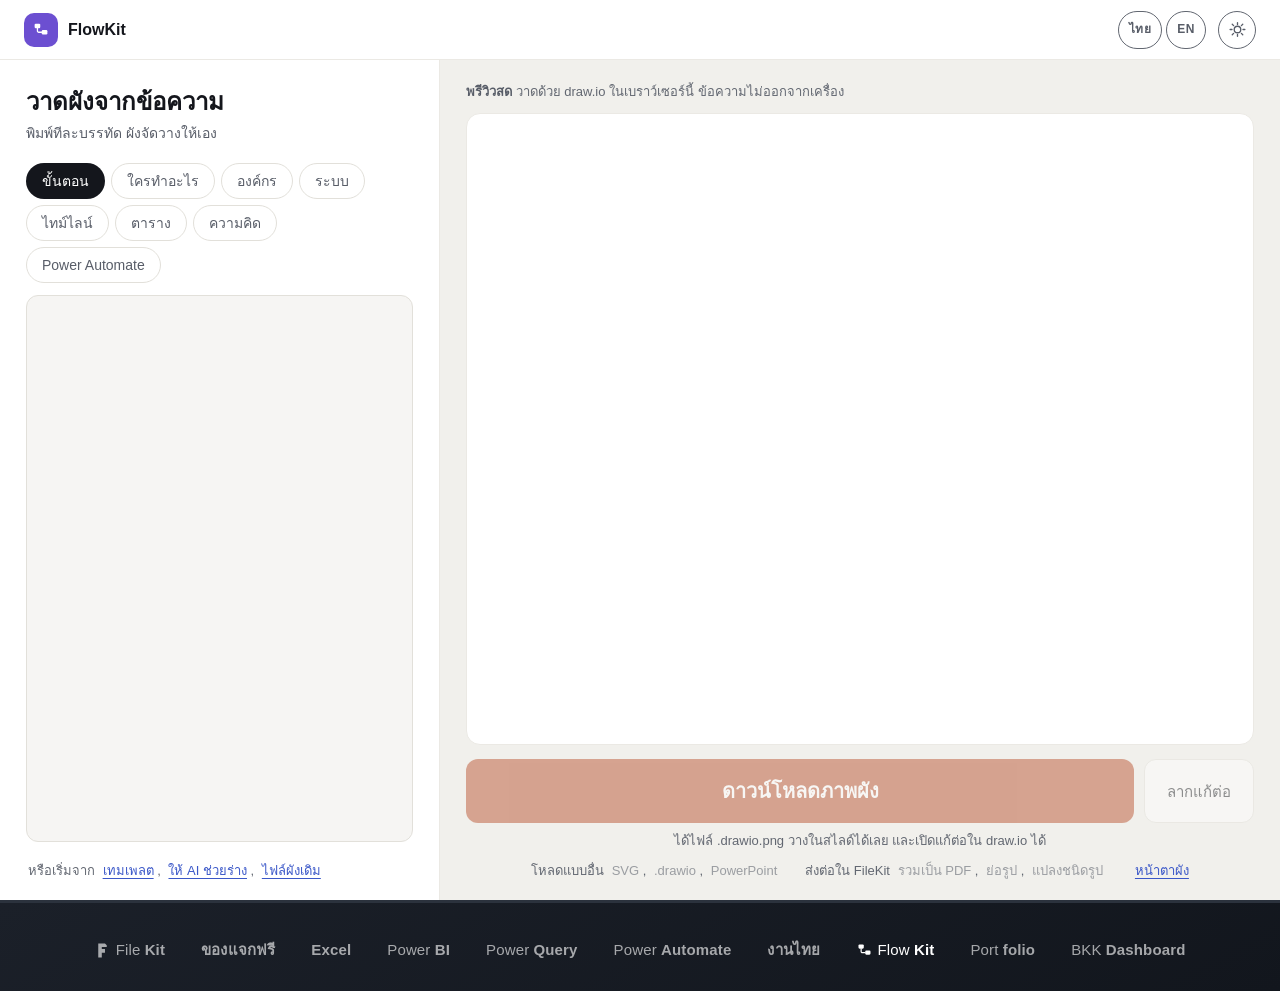
==== draw/index.html @ 88607b9d "FlowKit v3 เฟส 7: README ตัววาดสองตัว , ตัวรอผังรู้จักกล่องว่างของลู่และตาราง , ตัวเลขความจริงบนหน้า" ====
<!DOCTYPE html>
<html lang="th">
<head>
<meta charset="UTF-8">
<meta name="viewport" content="width=device-width,initial-scale=1,viewport-fit=cover">
<!-- หน้าวาดผังของ FlowKit /flowkit/draw/ (ย้ายจาก filekit/flow/ 22/09/2026 แผนเว็บ FlowKit แยก)
     ไฟล์กลางของ FileKit (ภาษา ส่งต่อ ฟอนต์) มาจาก /filekit/ โดเมนเดียวกัน จึงยังเป็น 'self' ใน CSP
     ‼️ CSP ของหน้านี้ต่างจากหน้าแรก FlowKit ข้อเดียวที่ตั้งใจ: frame-src ให้ฝัง draw.io ได้ (เฟส 0 ข้อ ง พิสูจน์แล้ว)
     ถ้าเปลี่ยนไปวาง draw.io เอง (W1) ให้แก้เป็น frame-src 'self' คู่กับค่า DRAWIO ใน src/engine.js
     ‼️ ไม่มี CDN ไม่มี unsafe-inline ทั้งสคริปต์และสไตล์ หน้านี้ไม่ต้องใช้ไลบรารีภายนอกเลย
     ‼️ connect-src ต้องมี blob: (เหมือนหน้าแรก) ไม่งั้นอ่านไฟล์ผังที่วาดเสร็จกลับมาไม่ได้ (เทสจับได้ตอนอ่าน PNG ของพรีวิว 22/09/2026)
     ‼️ sha256 สองตัวคือสคริปต์ตั้งธีมกับภาษาก่อนวาดจอ ตัวอักษรต้องตรงกับหน้าแรก FileKit ทุกตัว (tests/accepts.test.mjs คำนวณแล้วเทียบ) -->
<meta http-equiv="Content-Security-Policy" content="
  default-src 'self';
  script-src 'self' 'sha256-Cc0W0CwhZzN7hIDklSuJ+Qs16/OVIJT4eHeIM2+c1js=' 'sha256-+WV7M4JC5RBwOo7oWvLiLqllHEOz4BRSD1jtfIUdJHE=';
  style-src 'self';
  img-src 'self' data: blob:;
  font-src 'self';
  connect-src 'self' blob:;
  frame-src https://embed.diagrams.net;
  object-src 'none';
  base-uri 'self';
  form-action 'none'">
<title data-en="Draw a diagram from text - FlowKit">วาดผังจากข้อความ - FlowKit</title>
<meta name="description" content="พิมพ์ขั้นตอนทีละบรรทัด ได้ผังงาน ผังองค์กร ผังระบบ หรือไทม์ไลน์ จัดวางให้เอง ดาวน์โหลดเป็นภาพวางสไลด์ได้ทันที และเปิดแก้ต่อใน draw.io ได้">
<meta name="theme-color" content="#101216" media="(prefers-color-scheme: dark)">
<meta name="theme-color" content="#f6f5f3" media="(prefers-color-scheme: light)">
<link rel="canonical" href="https://patcharasitp.github.io/flowkit/draw/">
<meta name="flowkit-version" content="flowkit-v7">
<link rel="icon" href="../assets/icons/favicon.svg" type="image/svg+xml">
<link rel="apple-touch-icon" href="../assets/icons/apple-touch-icon.png">
<link rel="preload" as="font" type="font/woff2" crossorigin href="/filekit/vendor/fonts/Sarabun-Regular.woff2">
<link rel="preload" as="font" type="font/woff2" crossorigin href="/filekit/vendor/fonts/Sarabun-SemiBold.woff2">
<link rel="stylesheet" href="draw.css">
<script>try{var t=localStorage.getItem("fk-theme");if(t&&t!=="auto")document.documentElement.dataset.theme=t;
}catch(e){}</script>
</head>
<body>
<header class="top">
  <a class="brand" href="../" aria-label="FlowKit หน้าแรก" data-en-al="FlowKit home">
    <span class="mark"><svg class="mark-svg" viewBox="0 0 48 48" aria-hidden="true"><rect x="7" y="7" width="15" height="12" rx="3.2" fill="currentColor"/><path d="M14.5 19v7.5a3.5 3.5 0 0 0 3.5 3.5h7.5" fill="none" stroke="currentColor" stroke-width="3.4" stroke-linecap="round"/><rect x="26" y="24" width="15" height="12" rx="3.2" fill="currentColor"/></svg></span>
    <span>FlowKit</span>
  </a>
  <span class="spacer"></span>
  <div class="langsw" id="lang" role="group" aria-label="เลือกภาษา" data-en-al="Choose language">
    <button class="langopt" type="button" data-lang="th" lang="th">ไทย</button>
    <button class="langopt" type="button" data-lang="en" lang="en">EN</button>
  </div>
  <button class="iconbtn" id="theme" type="button" aria-label="สลับธีม" data-en-al="Switch theme"><svg class="btn-ico th-ic th-light" viewBox="0 0 24 24" aria-hidden="true"><circle cx="12" cy="12" r="4.6"/><path d="M12 2.4v2.6M12 19v2.6M4.2 12H1.6M22.4 12h-2.6M6.5 6.5L4.6 4.6M19.4 19.4l-1.9-1.9M17.5 6.5l1.9-1.9M4.6 19.4l1.9-1.9"/></svg><svg class="btn-ico th-ic th-dark" viewBox="0 0 24 24" aria-hidden="true"><path d="M20.2 14.2A8.6 8.6 0 0 1 9.8 3.8a8.6 8.6 0 1 0 10.4 10.4z"/></svg></button>
</header>

<!-- แบบ A ที่พี่ปอนด์เลือก 22/09/2026: ช่องพิมพ์ซ้าย พรีวิวขวา ปุ่มหลักใต้ผัง (ต้นแบบ .claude/evidence/flowkit-plan-2026-09-21/mockup/)
     ‼️ ปุ่มหลักอยู่นอกสองแผงใน DOM ตั้งใจ: จอใหญ่ CSS วางไว้ใต้ผัง จอมือถือเกาะขอบล่างตลอดโดยไม่ต้องมีปุ่มซ้ำสองชุด -->
<main class="flow" id="main" data-pane="write">
  <!-- จอมือถือ (แผนเฟส 6): สลับดูข้อความกับผังแทนการเลื่อนยาว จอใหญ่เห็นพร้อมกันอยู่แล้ว CSS ซ่อนแถบนี้ -->
  <div class="mtabs" id="mtabs" role="group" aria-label="สลับดูข้อความหรือผัง" data-en-al="Show the text or the diagram">
    <button class="mtab" type="button" data-pane="write" aria-pressed="true" data-en="Text">ข้อความ</button>
    <button class="mtab" type="button" data-pane="see" aria-pressed="false" data-en="Diagram">ผัง</button>
  </div>
  <!-- ข่าวสำคัญสำหรับโปรแกรมอ่านหน้าจอ (ต่อตัววาดผังไม่ได้ , วาดเสร็จหลังเลือกเทมเพลตหรือวาง flow) ไม่พูดทุกครั้งที่พิมพ์
       ‼️ อยู่นอกสองแผง: จอมือถือซ่อนแผงที่ไม่ได้ดู ของใน display:none ไม่ถูกอ่าน -->
  <p class="sr" id="srstat" role="status"></p>
  <section class="pane write" aria-labelledby="h1">
    <h1 id="h1" data-en="Draw a diagram from text">วาดผังจากข้อความ</h1>
    <p class="sub" data-en="Type one line at a time, the layout is done for you">พิมพ์ทีละบรรทัด ผังจัดวางให้เอง</p>
    <div class="types" id="types" role="group" aria-label="ชนิดผัง" data-en-al="Diagram type">
      <button class="type" type="button" data-kind="steps" aria-pressed="true" data-en="Steps">ขั้นตอน</button>
      <!-- ผังลู่ (แผน v3 เฟส 2) ข้อความแบบผังขั้นตอนทุกตัวอักษร แต่วาดเป็นลู่ตามฝ่าย src/grid.js -->
      <button class="type" type="button" data-kind="lane" aria-pressed="false" data-en="Who does what">ใครทำอะไร</button>
      <button class="type" type="button" data-kind="org" aria-pressed="false" data-en="Org chart">องค์กร</button>
      <button class="type" type="button" data-kind="system" aria-pressed="false" data-en="Systems">ระบบ</button>
      <button class="type" type="button" data-kind="timeline" aria-pressed="false" data-en="Timeline">ไทม์ไลน์</button>
      <!-- ผังตาราง 3 แบบ (แผน v3 เฟส 5) ปุ่มเดียว รู้แบบจากบรรทัดแรก src/parse-table.js -->
      <button class="type" type="button" data-kind="table" aria-pressed="false" data-en="Table">ตาราง</button>
      <!-- แผนผังความคิด (แผน v3 เฟส 6) ย่อหน้า = กิ่ง src/parse-mindmap.js -->
      <button class="type" type="button" data-kind="mindmap" aria-pressed="false" data-en="Mind map">ความคิด</button>
      <!-- ทางเข้า ② (แผนเฟส 4) ช่องพิมพ์รับ JSON ของ flow แทนข้อความ ที่เหลือใช้ท่อเดียวกันทั้งหมด -->
      <button class="type" type="button" data-kind="pa" aria-pressed="false">Power Automate</button>
    </div>
    <div class="ed" id="ed">
      <div class="ed-hl" id="hl" aria-hidden="true"></div>
      <textarea id="src" spellcheck="false" autocomplete="off" autocapitalize="off" aria-label="ข้อความของผัง"
        data-en-al="Diagram text" aria-describedby="hint keys msg"></textarea>
    </div>
    <!-- flow ที่มีกรอบ: ดูทั้ง flow , ย่อกรอบละกล่อง , หรือดูข้างในทีละกรอบเป็นผังแยก (แผน SPEC ข้อ 4) -->
    <p class="paview" id="paview" hidden><label for="pa-sel" data-en="Show">แสดง</label> <select id="pa-sel"></select></p>
    <p class="hint" id="hint"></p>
    <!-- ทางเข้าอื่นของต้นแบบ A (แผนเฟส 5) ตัวหนังสือเล็ก จาง ไม่แย่งช่องพิมพ์ -->
    <p class="alt"><span data-en="Or start from">หรือเริ่มจาก</span>
      <button class="linkbtn" id="opentpl" type="button" data-en="a template">เทมเพลต</button> ,
      <button class="linkbtn" id="openai" type="button" data-en="an AI draft">ให้ AI ช่วยร่าง</button> ,
      <button class="linkbtn" id="openfile" type="button" data-en="a diagram file">ไฟล์ผังเดิม</button>
      <input type="file" id="filein" accept=".png,.drawio,.xml,.svg,.json,image/png,image/svg+xml,application/json" hidden></p>
    <p class="sr" id="keys" data-en="Tab indents the line, Shift and Tab moves it back. Press Escape then Tab to leave the box.">กด Tab เพื่อย่อหน้า กด Shift กับ Tab เพื่อถอยออก กด Esc แล้วกด Tab เพื่อออกจากช่องพิมพ์</p>
    <div class="msg" id="msg" aria-live="polite"></div>
  </section>

  <section class="pane see" aria-labelledby="see-h">
    <h2 class="sr" id="see-h" data-en="The diagram">ผังที่ได้</h2>
    <p class="live" id="live"><b data-en="Live preview">พรีวิวสด</b> <span id="livemsg" data-en="drawn by draw.io inside this browser, your text never leaves your device">วาดด้วย draw.io ในเบราว์เซอร์นี้ ข้อความไม่ออกจากเครื่อง</span></p>
    <div class="canvas" id="canvas" data-state="booting">
      <img id="png" alt="" hidden>
      <div class="cv-msg" id="cvmsg"></div>
      <div class="cv-note" id="cvnote" hidden></div>
    </div>
  </section>

  <div class="act" id="act">
    <div class="act-row">
      <button class="cta" id="dl" type="button" disabled data-en="Download diagram image">ดาวน์โหลดภาพผัง</button>
      <button class="sec" id="edit" type="button" disabled data-en="Edit by hand">ลากแก้ต่อ</button>
    </div>
    <p class="note" data-en="You get a .drawio.png file that drops straight into slides and opens in draw.io for more editing">ได้ไฟล์ .drawio.png วางในสไลด์ได้เลย และเปิดแก้ต่อใน draw.io ได้</p>
    <!-- แผนเฟส 3 ข้อ 1 กับ 5: ส่งออกแบบอื่น และส่งต่อเข้าเครื่องมือของ FileKit โดยไม่ต้องดาวน์โหลดแล้วอัปโหลดซ้ำ (src/handoff.js) -->
    <p class="more" id="more">
      <span class="more-g"><span data-en="Also save as">โหลดแบบอื่น</span>
        <button class="linkbtn" id="dlsvg" type="button" disabled>SVG</button> ,
        <button class="linkbtn" id="dlxml" type="button" disabled>.drawio</button> ,
        <button class="linkbtn" id="dlppt" type="button" disabled data-en-al="PowerPoint: a 3x image with a clear background" aria-label="PowerPoint: ภาพ 3 เท่า พื้นใส">PowerPoint</button></span>
      <span class="more-g"><span data-en="Continue in FileKit">ส่งต่อใน FileKit</span>
        <button class="linkbtn" type="button" data-send="images-to-pdf" disabled data-en="Make a PDF">รวมเป็น PDF</button> ,
        <button class="linkbtn" type="button" data-send="image-resize" disabled data-en="Shrink it">ย่อรูป</button> ,
        <button class="linkbtn" type="button" data-send="image-convert" disabled data-en="Change image type">แปลงชนิดรูป</button></span>
      <span class="more-g"><button class="linkbtn" id="openlook" type="button" data-en="Diagram look">หน้าตาผัง</button></span>
    </p>
  </div>
</main>

<!-- แถบเดียวกับหน้าแรกของ FileKit แต่ FlowKit เป็นตัวที่หนาอยู่ ลิงก์หมวดฝากหมวดไว้แล้วพาไปหน้าแรก FileKit
     ‼️ รายการต้องตรงกับหน้าแรก FileKit และหน้าแรก FlowKit (tests/accepts.test.mjs เทียบ) -->
<nav class="network" aria-label="เว็บและหมวดในเครือ FileKit" data-en-al="FileKit family of sites and tool groups">
  <ul class="sites">
    <li><a href="/filekit/" data-gocat="" aria-label="FileKit" data-tip="เครื่องมือจัดการไฟล์ 64 ตัว" data-tip-en="64 file tools"><svg class="ico" viewBox="0 0 48 48" aria-hidden="true"><path fill="currentColor" d="M12,4 L31,4 L36,9 L36,14 L22,14 L22,20 L31,20 L31,30 L22,30 L22,44 L12,44 Z"/></svg><span>File</span><b>Kit</b></a></li>
    <li><a href="/filekit/#/freebies" data-tip="ไฟล์แจกฟรี ใช้ได้เลย" data-tip-en="Free files to use"><b data-en="Freebies">ของแจกฟรี</b></a></li>
    <li><a href="/filekit/#/" data-gocat="excel" data-tip="เครื่องมือสาย Excel" data-tip-en="Excel tools"><b data-en="Excel">Excel</b></a></li>
    <li><a href="/filekit/#/" data-gocat="powerbi" aria-label="Power BI" data-tip="เครื่องมือสาย Power BI" data-tip-en="Power BI tools"><span>Power</span><b>BI</b></a></li>
    <li><a href="/filekit/#/" data-gocat="powerquery" aria-label="Power Query" data-tip="เครื่องมือสาย Power Query" data-tip-en="Power Query tools"><span>Power</span><b>Query</b></a></li>
    <li><a href="/filekit/#/" data-gocat="powerautomate" aria-label="Power Automate" data-tip="เครื่องมือสาย Power Automate" data-tip-en="Power Automate tools"><span>Power</span><b>Automate</b></a></li>
    <li><a href="/filekit/#/" data-gocat="thai" data-tip="เครื่องมือเอกสารไทย" data-tip-en="Thai document tools"><b data-en="Thai docs">งานไทย</b></a></li>
    <li><a class="self" href="../" aria-label="FlowKit" data-tip="วาดผังจากข้อความ" data-tip-en="Diagrams from text"><svg class="ico" viewBox="0 0 48 48" aria-hidden="true"><rect x="7" y="7" width="15" height="12" rx="3.2" fill="currentColor"/><path d="M14.5 19v7.5a3.5 3.5 0 0 0 3.5 3.5h7.5" fill="none" stroke="currentColor" stroke-width="3.4" stroke-linecap="round"/><rect x="26" y="24" width="15" height="12" rx="3.2" fill="currentColor"/></svg><span>Flow</span><b>Kit</b></a></li>
    <li><a href="https://patcharasitp.github.io/portfolio/" target="_blank" rel="noopener" aria-label="Portfolio" data-tip="ผลงานและโปรเจกต์" data-tip-en="Work and projects"><span>Port</span><b>folio</b></a></li>
    <li><a href="https://patcharasitp.github.io/portfolio/dashboard/" target="_blank" rel="noopener" aria-label="BKK Dashboard" data-tip="แดชบอร์ดข้อมูลกรุงเทพ" data-tip-en="Bangkok data dashboard"><span>BKK</span><b>Dashboard</b></a></li>
  </ul>
</nav>

<!-- เทมเพลต 10 ใบ (แผนเฟส 5 + v3 ผังลู่ 2 ใบ) ‼️ ปุ่มปิดเป็นปุ่มธรรมดา ไม่ใช้ form method=dialog เพราะ CSP ตั้ง form-action 'none' -->
<dialog class="dlg" id="dlg-tpl" aria-labelledby="tpl-h">
  <button class="dlg-x" type="button" data-close aria-label="ปิด" data-en-al="Close">×</button>
  <h2 id="tpl-h" data-en="Start from a template">เริ่มจากเทมเพลต</h2>
  <div class="tpl-list" id="tpl-list"></div>
  <p class="dlg-note" id="tpl-note" data-en="The text in the box is replaced, press Ctrl+Z in the box to bring it back">ข้อความในช่องพิมพ์จะถูกแทนที่ กด Ctrl+Z ในช่องพิมพ์เพื่อย้อนกลับได้</p>
</dialog>

<!-- ให้ AI ช่วยร่าง (แผนเฟส 5) เว็บไม่เรียก AI เอง แค่สร้างคำสั่งให้ก๊อปไปวาง -->
<dialog class="dlg" id="dlg-ai" aria-labelledby="ai-h">
  <button class="dlg-x" type="button" data-close aria-label="ปิด" data-en-al="Close">×</button>
  <h2 id="ai-h" data-en="Let an AI draft it">ให้ AI ช่วยร่าง</h2>
  <label class="dlg-lbl" for="ai-desc" data-en="Describe the work you want as a diagram">เล่างานที่อยากได้เป็นผัง</label>
  <textarea class="dlg-ta" id="ai-desc" rows="3" data-en-ph="For example: petty cash claims go to the team lead, then accounting, anything over 5,000 needs the manager"
    placeholder="เช่น เบิกเงินสดย่อยต้องผ่านหัวหน้าแล้วบัญชี ถ้าเกิน 5,000 บาทต้องให้ผู้จัดการเซ็น"></textarea>
  <p class="dlg-kind" id="ai-kind"></p>
  <textarea class="dlg-pre" id="ai-prompt" rows="6" readonly aria-label="คำสั่งที่จะคัดลอก" data-en-al="Prompt to copy"></textarea>
  <button class="dlg-cta" id="ai-copy" type="button" data-en="Copy the prompt">คัดลอกคำสั่ง</button>
  <p class="dlg-note" id="ai-done" role="status"></p>
  <p class="dlg-note" data-en="Paste it into any AI chat you trust, then copy the answer back into the FlowKit box. FlowKit sends nothing to any AI itself. For confidential work, use made up names.">วางในแชท AI ตัวไหนก็ได้ที่ไว้ใจ แล้วคัดลอกคำตอบกลับมาวางในช่องพิมพ์ของ FlowKit ตัวเว็บไม่ได้ส่งอะไรให้ AI เอง ถ้าเป็นงานลับให้ใช้ชื่อสมมติ</p>
</dialog>

<!-- หน้าตาผัง (แผน v3 เฟส 1 , src/defaults.js) ทุกข้อเปิดอยู่ ปิดทีละข้อได้ จำค่าไว้ในเบราว์เซอร์นี้ -->
<dialog class="dlg" id="dlg-look" aria-labelledby="look-h">
  <button class="dlg-x" type="button" data-close aria-label="ปิด" data-en-al="Close">×</button>
  <h2 id="look-h" data-en="Diagram look">หน้าตาผัง</h2>
  <div class="look-list" id="look-list">
    <label class="look"><input type="checkbox" data-look="jumps"> <span data-en="Lines hop over where they cross">เส้นที่ตัดกันกระโดดข้าม</span></label>
    <label class="look"><input type="checkbox" data-look="floating"> <span data-en="Lines attach to the nearest side of a box">เส้นเกาะขอบกล่องด้านที่ใกล้สุด</span></label>
    <label class="look"><input type="checkbox" data-look="uniform"> <span data-en="Boxes lined up together share one width">กล่องที่เรียงแนวเดียวกันกว้างเท่ากัน</span></label>
    <label class="look"><input type="checkbox" data-look="semantic"> <span data-en="Start box green, end box red">กล่องเริ่มขอบเขียว กล่องจบขอบแดง</span></label>
    <label class="look"><input type="checkbox" data-look="loops"> <span data-en="Lines that go back are dashed">เส้นที่วนกลับเป็นเส้นประ</span></label>
  </div>
  <p class="dlg-note" data-en="Applies to diagrams drawn from text, a diagram you edited by hand stays as it is">ใช้กับผังที่วาดจากข้อความ ผังที่แก้ด้วยมือแล้วจะไม่เปลี่ยน</p>
  <h3 class="look-h" data-en="Image file">ไฟล์ภาพ</h3>
  <div class="look-list" role="radiogroup" aria-label="ความคมชัด" data-en-al="Sharpness">
    <label class="look"><input type="radio" name="scale" value="1"> <span data-en="1x, for the screen">1 เท่า สำหรับดูบนจอ</span></label>
    <label class="look"><input type="radio" name="scale" value="2"> <span data-en="2x, sharp on most screens">2 เท่า คมบนจอทั่วไป</span></label>
    <label class="look"><input type="radio" name="scale" value="3"> <span data-en="3x, for print or big slides">3 เท่า สำหรับพิมพ์หรือสไลด์ใหญ่</span></label>
    <label class="look"><input type="checkbox" id="look-clear"> <span data-en="Clear background">พื้นหลังโปร่งใส</span></label>
  </div>
  <p class="dlg-note" data-en="For PowerPoint use the PowerPoint button, a 3x image with a clear background. An SVG pasted into PowerPoint garbles Thai text.">วางใน PowerPoint ใช้ปุ่ม PowerPoint ได้ภาพ 3 เท่า พื้นใส ไฟล์ SVG วางใน PowerPoint แล้วตัวหนังสือไทยเพี้ยน</p>
</dialog>

<!-- ห้องแก้ไข (แผนเฟส 3) draw.io ตัวเต็มจอ ปุ่มบันทึกกับออกเป็นของ draw.io เอง src/editor.js สร้าง iframe ตอนเปิดครั้งแรก -->
<div class="editroom" id="room" role="dialog" aria-modal="true" aria-label="ห้องแก้ไขผัง" data-en-al="Diagram editor" hidden>
  <p class="editroom-msg" data-en="Opening the editor, the first time takes a moment">กำลังเปิดห้องแก้ไข ครั้งแรกใช้เวลาสักครู่</p>
  <!-- จอมือถือ (แผนเฟส 6): บอกครั้งเดียวตอนเปิด แล้วหายเอง ไม่บังปุ่มของ draw.io -->
  <button class="editroom-tip" id="roomtip" type="button" hidden data-en="The editor works best on a larger screen, tap to hide">ห้องแก้ไขใช้บนจอใหญ่สะดวกกว่า แตะเพื่อซ่อน</button>
  <div class="editroom-err"><b data-en="Could not open the editor">เปิดห้องแก้ไขไม่ได้</b><button type="button" data-en="Close">ปิด</button></div>
</div>

<script>try{if(localStorage.getItem("fk-lang")==="en"){var d=document,r=d.documentElement;r.lang="en";
d.querySelectorAll("[data-en]").forEach(function(n){n.textContent=n.dataset.en});
d.querySelectorAll("[data-en-html]").forEach(function(n){n.innerHTML=n.dataset.enHtml});
d.querySelectorAll("[data-en-ph]").forEach(function(n){n.setAttribute("placeholder",n.dataset.enPh)});
d.querySelectorAll("[data-en-al]").forEach(function(n){n.setAttribute("aria-label",n.dataset.enAl);
  if(n.hasAttribute("title"))n.setAttribute("title",n.dataset.enAl)});}}catch(e){}</script>
<script type="module" src="../src/draw.js"></script>
</body>
</html>
---- draw/draw.css ----
/* ─────────────────────────────────────────────────────────────────────────────
   FlowKit หน้าวาดผัง (แบบ A ที่พี่ปอนด์เลือก 22/09/2026)
   ‼️ ตัวแปรสีกับฟอนต์ลอกจากหน้าแรกของ FileKit ทุกตัว ห้ามตั้งค่าใหม่เอง
      tests/accepts.test.mjs เทียบค่าทุกตัวที่ชื่อซ้ำกับ index.html ถ้าหน้าแรกเปลี่ยนสี หน้านี้ต้องเปลี่ยนตาม
   ───────────────────────────────────────────────────────────────────────────── */
@font-face{font-family:"FK Fallback";src:local("Leelawadee UI"),local("Tahoma"),local("Arial");
  font-weight:400;size-adjust:97%;ascent-override:92%;descent-override:26%;line-gap-override:0%}
@font-face{font-family:"FK Fallback";src:local("Leelawadee UI Bold"),local("LeelawadeeUI-Bold"),local("Tahoma Bold"),local("Arial Bold");
  font-weight:600 700;size-adjust:97%;ascent-override:92%;descent-override:26%;line-gap-override:0%}
@font-face{font-family:"FK Sarabun";src:url("/filekit/vendor/fonts/Sarabun-Regular.woff2") format("woff2");
  font-weight:400;font-style:normal;font-display:fallback}
@font-face{font-family:"FK Sarabun";src:url("/filekit/vendor/fonts/Sarabun-SemiBold.woff2") format("woff2");
  font-weight:600;font-style:normal;font-display:fallback}
@font-face{font-family:"FK Sarabun";src:url("/filekit/vendor/fonts/Sarabun-Bold.woff2") format("woff2");
  font-weight:700;font-style:normal;font-display:fallback}

:root{
  --bg:#101216; --bg-soft:#171a20; --card:#1c2027; --card-hi:#232830;
  --line:#39404e; --line-soft:#2b313d;
  --text:#f0f1f3; --text-dim:#a8adb8; --text-mute:#949ba7;
  --stage:#1b2029; --stage-2:#12161d; --stage-line:#2b323d;
  --brand-text:#8aa3ff; --focus:#8aa3ff;
  --btn-bg:#f0f1f3; --btn-fg:#101216;
  --ok:#3ddc97; --warn:#ffbe4d; --err:#ff6b81;
  --ring-top:inset 0 1px 0 0 rgba(255,255,255,.06);
  --t-micro:100ms; --ease:cubic-bezier(.4,0,.2,1);
  --font:"FK Sarabun","FK Fallback","Sarabun","IBM Plex Sans Thai","Noto Sans Thai",-apple-system,BlinkMacSystemFont,"Segoe UI",Roboto,"Helvetica Neue",sans-serif;
  /* ของหน้านี้เอง */
  --paper-wrap:#15181d;          /* พื้นรอบกระดาษผัง (แผงขวา) */
  --cta:#B4451F; --cta-fg:#fff;  /* ปุ่มหลักสีเดียวกับปุ่มลงมือทำของหน้าเครื่องมือ v2 */
  --hl:rgba(255,107,129,.22);    /* แถบบรรทัดที่ผิด */
  --top-h:60px;
}
@media (prefers-color-scheme: light){ :root:not([data-theme="dark"]){
  --btn-bg:#14161c; --btn-fg:#ffffff;
  --ring-top:inset 0 1px 0 0 rgba(255,255,255,.7);
  --bg:#f6f5f3; --bg-soft:#efeeea; --card:#fff; --card-hi:#faf9f7;
  --line:#e2e0da; --line-soft:#ebe9e4;
  --text:#14161c; --text-dim:#585d68; --text-mute:#626771;
  --ok:#0b6b42; --warn:#8f5200; --err:#ad2740;
  --brand-text:#3a57c8; --focus:#2f50b5;
  --paper-wrap:#f1f0ec; --hl:rgba(173,39,64,.14);
}}
:root[data-theme="light"]{
  --btn-bg:#14161c; --btn-fg:#ffffff;
  --ring-top:inset 0 1px 0 0 rgba(255,255,255,.7);
  --bg:#f6f5f3; --bg-soft:#efeeea; --card:#fff; --card-hi:#faf9f7;
  --line:#e2e0da; --line-soft:#ebe9e4;
  --text:#14161c; --text-dim:#585d68; --text-mute:#626771;
  --ok:#0b6b42; --warn:#8f5200; --err:#ad2740;
  --brand-text:#3a57c8; --focus:#2f50b5;
  --paper-wrap:#f1f0ec; --hl:rgba(173,39,64,.14);
}
@media (prefers-reduced-motion: reduce){ :root{ --t-micro:0ms } }

*,*::before,*::after{box-sizing:border-box}
html{-webkit-text-size-adjust:100%}
body{margin:0; background:var(--bg); color:var(--text); font-family:var(--font); font-size:15px; line-height:1.75;
  -webkit-font-smoothing:antialiased; min-height:100dvh}
button{font-family:inherit}
a{color:var(--brand-text)}
:focus-visible{outline:2.5px solid var(--focus); outline-offset:2px; border-radius:6px}
[hidden]{display:none !important}
.sr{position:absolute; width:1px; height:1px; overflow:hidden; clip:rect(0 0 0 0); white-space:nowrap}

/* ── แถบบน (หน้าตาเดียวกับหน้าแรก) ── */
.top{height:var(--top-h); display:flex; align-items:center; gap:12px; padding:0 clamp(14px,3vw,24px);
  background:var(--card); border-bottom:1px solid var(--line-soft); position:relative; z-index:2}
.brand{display:flex; align-items:center; gap:10px; color:inherit; text-decoration:none; padding:2px 4px; margin-inline-start:-4px;
  min-height:40px; font-size:16px; font-weight:700; line-height:1.25; border-radius:10px}
/* ‼️ ม่วงของ FlowKit ให้ตรงกับไอคอนแท็บและหน้าแรก (พี่ปอนด์ 23/09/2026 โลโก้สองเว็บเป็นสี่เหลี่ยมสีเดียวกัน แยกไม่ออก) */
.brand .mark{width:34px; height:34px; border-radius:10px; display:grid; place-items:center; flex:none; background:#6c4fd1; color:#fff}
@media (prefers-color-scheme: dark){ :root:not([data-theme="light"]) .brand .mark{background:#7c5ce0} }
:root[data-theme="dark"] .brand .mark{background:#7c5ce0}
.mark-svg{width:18px; height:18px; display:block}
.spacer{flex:1}
.langsw{display:flex; gap:4px; align-items:center; flex:none}
.langopt{min-width:38px; height:38px; padding:0 10px; cursor:pointer; flex:none; border:1px solid var(--text-mute); background:transparent;
  color:var(--text-dim); border-radius:999px; font:700 12px/1.4 var(--font); letter-spacing:.04em;
  transition:color var(--t-micro) var(--ease), background var(--t-micro) var(--ease), border-color var(--t-micro) var(--ease)}
.langopt:hover{color:var(--text); border-color:var(--text)}
.langopt[aria-current="true"]{background:var(--btn-bg); color:var(--btn-fg); border-color:transparent; cursor:default; box-shadow:var(--ring-top)}
.iconbtn{width:38px; height:38px; flex:none; display:grid; place-items:center; cursor:pointer; border:1px solid var(--text-mute);
  background:var(--card); color:var(--text-dim); border-radius:999px; box-shadow:var(--ring-top)}
.iconbtn:hover{background:var(--card-hi); color:var(--text)}
.btn-ico{width:17px; height:17px; display:block; stroke:currentColor; fill:none; stroke-width:1.9; stroke-linecap:round; stroke-linejoin:round}
#theme .th-ic{display:none}
:root[data-theme="light"] #theme .th-light{display:block}
:root[data-theme="dark"] #theme .th-dark{display:block}
@media (prefers-color-scheme: dark){ :root:not([data-theme]) #theme .th-dark{display:block} }
@media (prefers-color-scheme: light){ :root:not([data-theme]) #theme .th-light{display:block} }

/* ── โครงแบบ A: ซ้ายพิมพ์ ขวาดู ปุ่มหลักใต้ผัง ── */
.flow{display:grid; grid-template-columns:minmax(360px,440px) 1fr; grid-template-rows:1fr auto;
  height:calc(100dvh - var(--top-h)); min-height:600px}
.pane{min-width:0; min-height:0; display:flex; flex-direction:column}
.write{grid-row:1 / 3; padding:26px 26px 18px; background:var(--card); border-right:1px solid var(--line-soft)}
.see{grid-column:2; grid-row:1; background:var(--paper-wrap); padding:22px 26px 0}
.act{grid-column:2; grid-row:2; background:var(--paper-wrap); padding:14px 26px 18px}
h1{margin:0; font-size:24px; font-weight:700; line-height:1.35}
.sub{margin:4px 0 18px; color:var(--text-dim); font-size:14px; line-height:1.6}

.types{display:flex; gap:6px; margin-bottom:12px; flex-wrap:wrap}
.type{height:36px; padding:0 15px; border-radius:999px; border:1px solid var(--line); background:transparent; color:var(--text-dim);
  font:500 14px/1 var(--font); cursor:pointer; transition:color var(--t-micro) var(--ease), background var(--t-micro) var(--ease)}
.type:hover{color:var(--text); border-color:var(--text-mute)}
.type[aria-pressed="true"]{background:var(--btn-bg); color:var(--btn-fg); border-color:transparent; cursor:default}

/* ช่องพิมพ์ + ชั้นไฮไลต์บรรทัดที่ผิดอยู่ข้างใต้ (ตัวอักษรโปร่งใส เห็นแค่แถบสี)
   ‼️ สองชั้นต้องมีฟอนต์ ขนาด ระยะบรรทัด ระยะขอบ และการตัดบรรทัดเท่ากันเป๊ะ ไม่งั้นแถบเลื่อนไม่ตรงบรรทัด */
.ed{flex:1; min-height:220px; position:relative; border:1px solid var(--line); border-radius:12px; background:var(--bg); overflow:hidden}
.ed:focus-within{border-color:var(--text-mute)}
.ed textarea,.ed-hl{font:400 16px/1.75 var(--font); padding:14px 16px; margin:0; border:0; white-space:pre-wrap; overflow-wrap:break-word;
  word-break:normal; tab-size:2; letter-spacing:normal}
.ed textarea{position:absolute; inset:0; width:100%; height:100%; resize:none; outline:none; background:transparent; color:var(--text);
  overflow-y:auto; scrollbar-gutter:stable}
.ed-hl{position:absolute; inset:0; color:transparent; overflow:hidden; pointer-events:none; scrollbar-gutter:stable; overflow-y:hidden}
.ed-hl mark{background:var(--hl); color:transparent; border-radius:3px; box-shadow:0 0 0 3px var(--hl)}
.hint{margin:10px 2px 0; color:var(--text-mute); font-size:13px; line-height:1.65}
/* หน้า Power Automate: ช่องพิมพ์เป็น JSON อ่านง่ายกว่าด้วยฟอนต์ความกว้างเท่ากัน ตัวเล็กลงให้บรรทัดยาวไม่ตัดบ่อย
   ‼️ เปลี่ยนสองชั้นพร้อมกันเสมอ (เหตุผลเดียวกับข้างบน) */
.ed[data-kind="pa"] textarea,.ed[data-kind="pa"] .ed-hl{font:400 13.5px/1.6 ui-monospace,SFMono-Regular,Menlo,Consolas,monospace}
/* ตัวเลือกดูผังของ flow ที่มีกรอบ แถวเล็กใต้ช่องพิมพ์ ไม่แย่งสายตา */
.paview{display:flex; align-items:center; gap:8px; margin:10px 2px 0; font-size:13.5px; color:var(--text-dim)}
.paview[hidden]{display:none}
.paview select{flex:1; min-width:0; height:36px; padding:0 10px; border-radius:10px; border:1px solid var(--line); background:var(--bg);
  color:var(--text); font:400 14px/1 var(--font)}

/* ข้อผิดพลาดกับคำเตือน: บอกบรรทัด บอกทางแก้ ไม่ใช่ป๊อปอัป */
.msg:empty{display:none}
.msg{margin-top:12px; font-size:13.5px; line-height:1.6}
.msg .err{border-left:3px solid var(--err); padding:4px 0 4px 12px}
.msg .err b{color:var(--err); font-weight:600}
.msg .err .fix{display:block; color:var(--text-dim)}
.msg .go{margin-top:4px; padding:0; border:0; background:none; color:var(--brand-text); font:inherit; font-size:13px; cursor:pointer;
  text-decoration:underline; text-underline-offset:3px}
.msg ul{list-style:none; margin:0; padding:0; color:var(--text-mute)}
.msg .tipnote{margin:6px 0 0; color:var(--text-mute)}
.msg li{padding-left:12px; border-left:3px solid var(--line)}
.msg li + li{margin-top:4px}
.msg .err + ul{margin-top:10px}

.live{margin:0 0 10px; font-size:13px; line-height:1.6; color:var(--text-mute)}
.live b{color:var(--text-dim); font-weight:600}
.live[data-busy] b::after{content:" ..."}

/* ‼️ ผังคือกระดาษสีขาวเสมอแม้ธีมมืด เพราะภาพที่ได้ไปวางสไลด์ก็พื้นขาว เห็นแบบไหนได้ไฟล์แบบนั้น */
.canvas{flex:1; min-height:0; position:relative; border-radius:14px; background:#fff; border:1px solid var(--line-soft); overflow:hidden}
/* ‼️ วางกลางด้วย inset:0 + margin:auto แล้วให้ขนาดมาจากตัวภาพเอง (srcset 2x = ขนาดจริงของผัง) โดยมี max จำกัดไม่ให้ล้นกรอบ
   ห้ามใช้ object-fit:scale-down: วัดแล้ว Chrome คิดจากพิกเซลดิบ ไม่สนความหนาแน่นของ srcset ผังเล็กจึงยังถูกขยาย 1.7 เท่า (22/09/2026) */
.canvas img{position:absolute; inset:0; margin:auto; width:auto; height:auto; max-width:calc(100% - 40px); max-height:calc(100% - 40px);
  transition:opacity var(--t-micro) var(--ease)}
/* กดที่ผังเพื่อดูขนาดจริงแล้วเลื่อนดู กดอีกทีกลับมาเห็นทั้งผัง (เฉพาะผังที่ถูกย่อ app.js ตั้ง data-zoomable ให้) */
.canvas[data-zoomable] img{cursor:zoom-in}
.canvas[data-zoom]{overflow:auto}
.canvas[data-zoom] img{position:static; display:block; margin:20px auto; width:auto; height:auto; max-width:none; max-height:none; cursor:zoom-out}
.canvas[data-state="error"] img,.canvas[data-state="stale"] img{opacity:.35}
/* ป้ายผังที่แก้ด้วยมือ: ข้อความกับผังแยกทางกันแล้ว ให้ผู้ใช้เลือกวาดใหม่เอง (แผนเฟส 3 ข้อ 4) ป้ายเล็กด้านบนแบบเดียวกับป้ายผังเก่า */
.cv-note{position:absolute; top:14px; left:50%; transform:translateX(-50%); z-index:1; width:max-content; max-width:calc(100% - 28px);
  display:flex; flex-wrap:wrap; align-items:center; justify-content:center; gap:6px 10px; padding:5px 6px 5px 14px; border-radius:999px;
  background:#fff; border:1px solid #e2e0da; box-shadow:0 2px 8px rgba(20,26,60,.08); color:#14161c; font-size:13.5px; line-height:1.5}
.cv-note b{font-weight:600}
.cv-note button{height:32px; padding:0 13px; border-radius:999px; border:1px solid #c9c6bf; background:#fff; color:#14161c; font:600 13px/1 var(--font); cursor:pointer}
.canvas[data-drop]{outline:2px dashed var(--brand-text); outline-offset:-8px}
.cv-msg:empty{display:none}
.cv-msg{position:absolute; inset:0; display:grid; place-content:center; gap:12px; padding:24px; text-align:center;
  color:#585d68; font-size:14.5px; line-height:1.7}
.canvas[data-state="error"] .cv-msg{background:rgba(255,255,255,.6)}
/* ผังเก่าที่ยังเห็นจาง ๆ ตอนข้อความผิด: บอกเป็นป้ายเล็กด้านบน ไม่ทับกลางผัง (ทับกลางแล้วตัวหนังสือซ้อนกับผังจาง อ่านยาก เห็นเองกับตา 22/09/2026) */
.canvas[data-state="stale"] .cv-msg{inset:14px auto auto 50%; transform:translateX(-50%); width:max-content; max-width:calc(100% - 28px);
  display:flex; flex-wrap:wrap; justify-content:center; gap:4px 6px; padding:6px 14px; border-radius:999px; background:#fff;
  border:1px solid #e2e0da; box-shadow:0 2px 8px rgba(20,26,60,.08); font-size:13.5px; line-height:1.5}
.cv-msg b{color:#14161c; font-weight:600}
.cv-msg button{justify-self:center; height:40px; padding:0 18px; border-radius:999px; border:1px solid #c9c6bf; background:#fff; color:#14161c;
  font:600 14px/1 var(--font); cursor:pointer}

.act{display:flex; flex-direction:column; gap:8px}
.act-row{display:flex; gap:10px}
.cta{height:64px; flex:1; min-width:0; border:0; border-radius:12px; background:var(--cta); color:var(--cta-fg); font:600 20px/1 var(--font);
  cursor:pointer; box-shadow:0 2px 8px rgba(0,0,0,.14)}
.cta:disabled{opacity:.45; cursor:not-allowed; box-shadow:none}
/* ปุ่มรอง "ลากแก้ต่อ" ตามต้นแบบ A: พื้นการ์ด ขอบบาง ไม่แย่งสายตาจากปุ่มหลัก */
.sec{height:64px; flex:none; padding:0 22px; border-radius:12px; border:1px solid var(--line); background:var(--card); color:var(--text);
  font:500 15px/1 var(--font); cursor:pointer; white-space:nowrap}
.sec:hover{border-color:var(--text-mute)}
.sec:disabled{opacity:.45; cursor:not-allowed}
.alt{margin:8px 2px 0; font-size:13px; line-height:1.7; color:var(--text-mute)}
.alt .linkbtn{margin-inline-start:4px}

/* หน้าต่างเทมเพลตกับ AI (แผนเฟส 5) การ์ดเรียบ ๆ ตามธีม ไม่มีเงาหนัก */
.dlg{border:1px solid var(--line); border-radius:16px; padding:22px 24px 18px; width:min(560px, calc(100vw - 32px)); max-height:calc(100dvh - 48px);
  background:var(--card); color:var(--text); box-shadow:0 12px 40px rgba(0,0,0,.18)}
.dlg::backdrop{background:rgba(16,18,22,.45)}
.dlg h2{margin:0 0 14px; font-size:19px; font-weight:700; line-height:1.4}
.dlg-x{position:absolute; top:10px; right:10px; width:38px; height:38px; border-radius:999px; border:1px solid var(--line); background:var(--card);
  color:var(--text-dim); font:400 20px/1 var(--font); cursor:pointer}
.dlg-note{margin:10px 0 0; color:var(--text-mute); font-size:13px; line-height:1.65}
.dlg-note:empty{display:none}
.tpl-list{display:grid; grid-template-columns:1fr 1fr; gap:8px}
.tpl{display:flex; flex-direction:column; align-items:flex-start; gap:2px; padding:10px 14px; min-height:56px; border-radius:12px; border:1px solid var(--line);
  background:var(--bg); color:var(--text); font:600 14.5px/1.4 var(--font); text-align:start; cursor:pointer}
.tpl:hover{border-color:var(--text-mute)}
.tpl small{font-weight:400; font-size:12.5px; color:var(--text-mute)}
.dlg-lbl{display:block; margin:0 0 6px; font-size:14px; font-weight:600}
.dlg-ta,.dlg-pre{width:100%; border:1px solid var(--line); border-radius:10px; background:var(--bg); color:var(--text); padding:10px 12px;
  font:400 14.5px/1.6 var(--font); resize:vertical}
.dlg-pre{margin-top:8px; font-size:12.5px; color:var(--text-dim)}
.dlg-kind{margin:8px 0 0; font-size:13px; color:var(--text-mute)}
.dlg-cta{margin-top:12px; height:48px; width:100%; border:0; border-radius:12px; background:var(--btn-bg); color:var(--btn-fg); font:600 16px/1 var(--font); cursor:pointer}
/* หน้าตาผัง (v3 เฟส 1) แถวละสวิตช์ กดได้ทั้งแถว */
.look-list{display:flex; flex-direction:column; gap:2px}
.look{display:flex; align-items:center; gap:10px; min-height:44px; padding:4px 2px; font-size:14.5px; line-height:1.5; cursor:pointer}
.look-h{margin:16px 0 4px; font-size:15px; font-weight:700}
.look input{width:18px; height:18px; margin:0; accent-color:var(--brand-text); flex:none}
@media (max-width:520px){ .tpl-list{grid-template-columns:1fr} .dlg{padding:20px 16px 16px} }
.linkbtn{padding:0; border:0; background:none; color:var(--brand-text); font:inherit; cursor:pointer; text-decoration:underline; text-underline-offset:3px}
.note{margin:0; text-align:center; color:var(--text-mute); font-size:13px; line-height:1.6}
/* ทางเลือกรอง: ตัวหนังสือเล็ก จาง ไม่แย่งสายตาจากปุ่มหลัก (โปร่ง บาง จาง) */
.more{margin:0; display:flex; flex-wrap:wrap; justify-content:center; gap:4px 28px; color:var(--text-mute); font-size:13px; line-height:1.7}
.more-g{white-space:nowrap}
.more .linkbtn{font-size:13px; margin-inline-start:4px}
.linkbtn:disabled{color:var(--text-mute); text-decoration:none; cursor:not-allowed; opacity:.6}

/* draw.io ตัววาดที่ซ่อนอยู่ (src/engine.js) ‼️ ห้าม display:none หรือวางนอกจอ ให้โปร่งใสอยู่ในจอแทน
   Chrome หน่วงการทำงานของ iframe ต่างโดเมนที่ถูกซ่อนหรืออยู่นอกจอ · ขนาดไม่เกินจอ กันมือถือเลื่อนข้างได้ */
.fk-engine{position:fixed; left:0; top:0; width:100vw; height:100vh; max-width:1200px; max-height:800px; border:0;
  opacity:0; pointer-events:none; z-index:-1}

/* แถบเตือนตอนเปิดจากแอปแชท (ลอกจาก assets/css/tool.css) */
.ia-bar{display:flex; align-items:center; justify-content:center; gap:10px; flex-wrap:wrap; padding:9px 14px;
  border-bottom:1px solid color-mix(in srgb,var(--warn) 32%,transparent); background:color-mix(in srgb,var(--warn) 10%,var(--bg));
  color:var(--text); font-size:13px; line-height:1.55}
.ia-bar .ia-go{flex:none; padding:7px 13px; border-radius:999px; min-height:40px; display:inline-flex; align-items:center;
  background:var(--text); color:var(--bg); text-decoration:none; font-weight:600; font-size:13px}
.ia-bar .ia-how{flex:none; color:var(--text-dim); font-weight:600}

/* ห้องแก้ไข draw.io เต็มจอ ‼️ ชื่อคลาสต้องไม่ชนกับป้ายชื่อห้องบนแถบบน (เคยใช้ชื่อเดียวกันแล้วป้ายกลายเป็นแผ่นใสทับทั้งจอ 22/09/2026)
   ‼️ ตอนกำลังโหลดใช้ opacity:0 ไม่ใช่ visibility:hidden (Chrome หน่วง iframe ต่างโดเมนที่ถูกซ่อน) */
.editroom{position:fixed; inset:0; z-index:50; background:var(--bg)}
.editroom-frame{position:absolute; inset:0; width:100%; height:100%; border:0}
.editroom[data-state="loading"] .editroom-frame,.editroom[data-state="error"] .editroom-frame{opacity:0; pointer-events:none}
.editroom-msg,.editroom-err{position:absolute; inset:0; margin:0; display:grid; place-content:center; gap:14px; padding:24px; text-align:center;
  color:var(--text-dim); font-size:15px; line-height:1.7}
.editroom:not([data-state="loading"]) .editroom-msg{display:none}
.editroom:not([data-state="error"]) .editroom-err{display:none}
.editroom-err b{color:var(--text); font-weight:600}
.editroom-err button{justify-self:center; height:40px; padding:0 18px; border-radius:999px; border:1px solid var(--line); background:var(--card);
  color:var(--text); font:600 14px/1 var(--font); cursor:pointer}
html.in-room body{overflow:hidden}

/* ── แถบโลโก้ท้ายเว็บ (ลอกจากหน้าแรก) ── */
.network{background:linear-gradient(152deg,var(--stage),var(--stage-2)); border-top:3px solid var(--stage-line); padding:20px 16px 14px}
.sites{list-style:none; margin:0 auto; padding:0; max-width:1160px; display:flex; flex-wrap:wrap; justify-content:center; gap:4px}
.sites a{display:inline-flex; align-items:baseline; gap:.28em; height:34px; padding:10px 20px; box-sizing:content-box; color:#fff; opacity:.62;
  text-decoration:none; font-size:15px; line-height:34px; letter-spacing:.01em; white-space:nowrap; border-radius:6px; transition:opacity var(--t-micro) ease}
.sites a span{font-weight:400} .sites a b{font-weight:700}
.sites a.self,.sites a:hover,.sites a:focus-visible{opacity:1}
.sites a:focus-visible{outline:2px solid #fff; outline-offset:2px}

/* ── มือถือ: พิมพ์ข้างบน ผังข้างล่าง ปุ่มหลักเกาะขอบล่างตลอด ── */
/* จอมือถือ: แถบสลับดูข้อความกับผัง (แผนเฟส 6) จอใหญ่เห็นพร้อมกันอยู่แล้ว ไม่ต้องมี
   ปุ่มที่เลือกเป็นพื้นอ่อนขอบบาง ไม่ใช่ปุ่มทึบ (ปุ่มชนิดผังข้างล่างทึบอยู่แล้ว ทึบสองแถวซ้อนกันหนักตา) */
.mtabs{display:none}
/* ห้องแก้ไขบนจอเล็ก: ป้ายเตือนครั้งเดียวตอนเปิด แตะแล้วหาย ไม่บังแถบเครื่องมือด้านบนของ draw.io */
.editroom-tip{position:absolute; left:50%; bottom:calc(16px + env(safe-area-inset-bottom)); transform:translateX(-50%); z-index:2;
  width:max-content; max-width:calc(100% - 32px); padding:9px 16px; border-radius:999px; border:1px solid #e2e0da; background:#fff; color:#14161c;
  font:500 13.5px/1.5 var(--font); box-shadow:0 2px 10px rgba(20,26,60,.12); cursor:pointer}
.editroom-tip[hidden]{display:none}
@media (max-width:760px){
  .mtabs{position:sticky; top:0; z-index:4; display:flex; gap:4px; padding:8px 16px; background:var(--card); border-bottom:1px solid var(--line-soft)}
  .mtab{flex:1; height:36px; border:1px solid transparent; border-radius:999px; background:transparent; color:var(--text-dim);
    font:500 14.5px/1 var(--font); cursor:pointer}
  .mtab[aria-pressed="true"]{background:var(--bg-soft); border-color:var(--line); color:var(--text); font-weight:600}
  .flow[data-pane="see"] .write,.flow[data-pane="write"] .see,.flow[data-pane="write"] .note,.flow[data-pane="write"] .more{display:none}
  .top{padding:0 14px}
  .flow{display:block; height:auto; min-height:0}
  .write,.see{padding:18px 16px}
  .write{border-right:0; border-bottom:1px solid var(--line-soft)}
  .ed{flex:none; height:240px; min-height:0}
  .canvas{flex:none; height:auto; min-height:220px}
  .canvas img{position:static; display:block; width:auto; max-width:100%; height:auto; max-height:none; margin:0 auto; padding:14px; cursor:default}
  .act{display:contents}
  .act-row{position:sticky; bottom:0; z-index:3; padding:12px 16px calc(12px + env(safe-area-inset-bottom)); background:var(--card);
    border-top:1px solid var(--line-soft)}
  .note,.more{padding:6px 16px 0}
  .more{padding-bottom:18px; gap:4px 18px}
  .cta{height:56px; font-size:17px}
  .sec{height:56px; padding:0 16px; font-size:14px}
  .note{font-size:12px}
  .network{display:none}
}
@media (max-width:420px){ .types{gap:5px} .type{padding:0 12px; font-size:13.5px} }

/* ‼️ แถบเว็บในเครือแบบ sqlbi (พี่ปอนด์ขอ 23/09/2026 จากหน้า sqlbi.com): FileKit กับ FlowKit มีไอคอนติดชื่อ , ทุกอันมีป้ายบอกตอนชี้
   ป้ายทำด้วย CSS ล้วน (content:attr(data-tip)) สลับภาษาด้วย :root[lang="en"] ไม่ต้องแตะสคริปต์แปลภาษาที่ถูก hash ไว้ใน CSP
   ระยะข้างลดจาก 20 เป็น 16 พิกเซล เพราะไอคอนทำให้แถบยาวขึ้น 42 พิกเซล แล้ว BKK Dashboard ตกบรรทัด (วัดจริงที่จอ 1280) */
.sites a{position:relative; padding-inline:16px}
.sites a .ico{width:17px; height:17px; flex:none; align-self:center; display:block}
.sites a::after{content:attr(data-tip); position:absolute; left:50%; bottom:calc(100% + 7px); transform:translateX(-50%);
  background:#14161c; color:#eef1ff; border:1px solid rgba(255,255,255,.15); border-radius:7px; padding:5px 10px;
  font-size:12.5px; font-weight:400; line-height:1.5; white-space:nowrap; letter-spacing:0; box-shadow:0 10px 24px -10px rgba(0,0,0,.7);
  opacity:0; visibility:hidden; transition:opacity .12s ease}
.sites a:hover::after,.sites a:focus-visible::after{opacity:1; visibility:visible}
:root[lang="en"] .sites a::after{content:attr(data-tip-en)}
@media (prefers-reduced-motion: reduce){ .sites a::after{transition:none} }
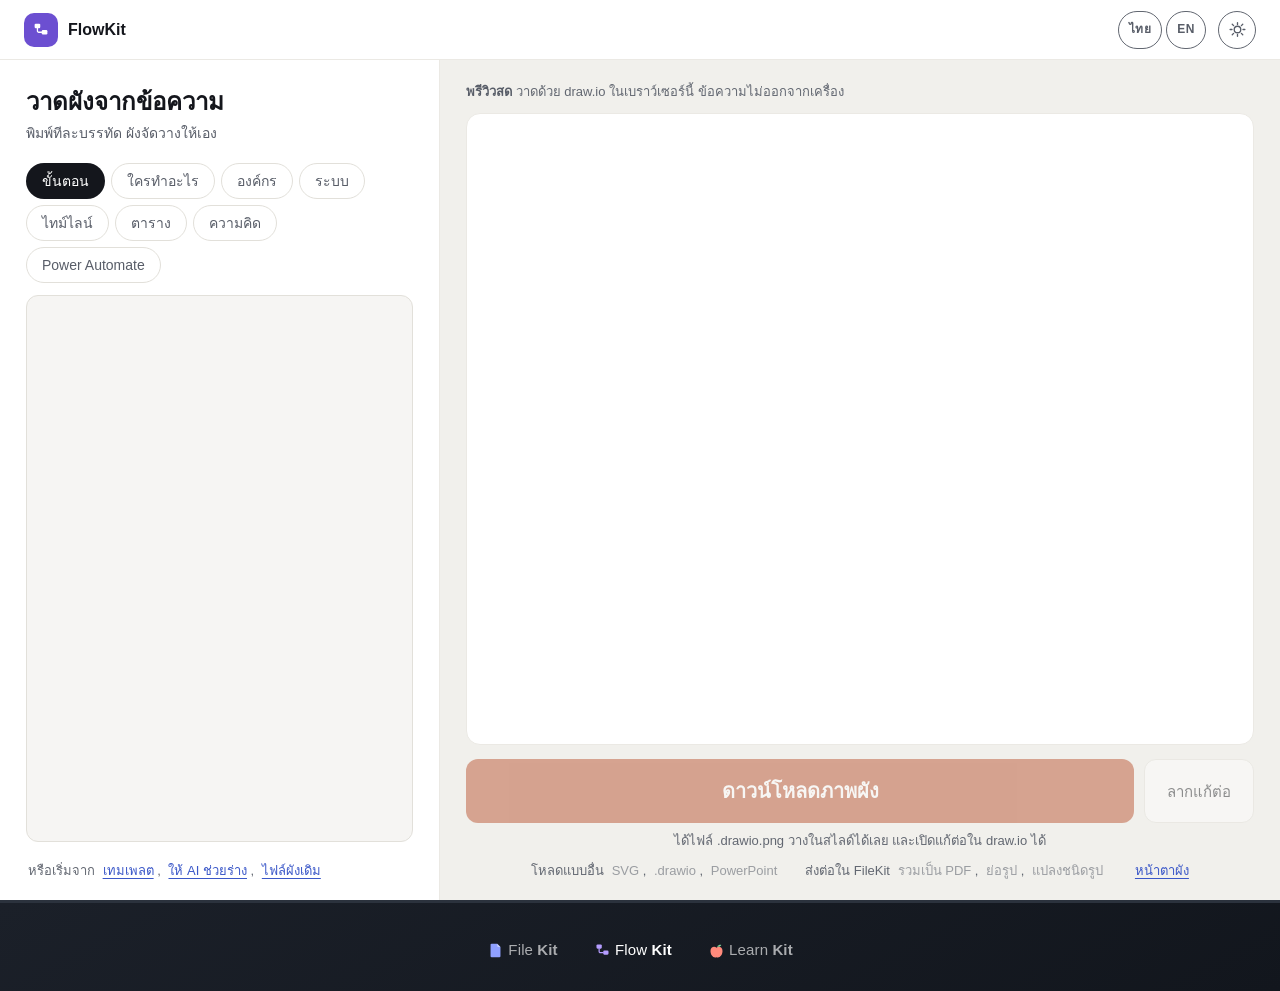
==== commit 59452d44: "แถบเว็บในเครือ 3 เว็บ ตรงกับ FileKit ไอคอนสีประจำเว็บ แสดงบนมือถือด้วย (flowkit-v8) - เทส accepts: ร" ====
--- a/draw/index.html
+++ b/draw/index.html
@@ -26,7 +26,7 @@
 <meta name="theme-color" content="#101216" media="(prefers-color-scheme: dark)">
 <meta name="theme-color" content="#f6f5f3" media="(prefers-color-scheme: light)">
 <link rel="canonical" href="https://patcharasitp.github.io/flowkit/draw/">
-<meta name="flowkit-version" content="flowkit-v7">
+<meta name="flowkit-version" content="flowkit-v8">
 <link rel="icon" href="../assets/icons/favicon.svg" type="image/svg+xml">
 <link rel="apple-touch-icon" href="../assets/icons/apple-touch-icon.png">
 <link rel="preload" as="font" type="font/woff2" crossorigin href="/filekit/vendor/fonts/Sarabun-Regular.woff2">
@@ -128,18 +128,13 @@
 
 <!-- แถบเดียวกับหน้าแรกของ FileKit แต่ FlowKit เป็นตัวที่หนาอยู่ ลิงก์หมวดฝากหมวดไว้แล้วพาไปหน้าแรก FileKit
      ‼️ รายการต้องตรงกับหน้าแรก FileKit และหน้าแรก FlowKit (tests/accepts.test.mjs เทียบ) -->
-<nav class="network" aria-label="เว็บและหมวดในเครือ FileKit" data-en-al="FileKit family of sites and tool groups">
+<!-- แถบเว็บในเครือ (พี่ปอนด์สั่ง 23/09/2026): เหลือ 3 เว็บ FileKit FlowKit LearnKit ตำแหน่งเดียวกันทุกเว็บ เปิดในแท็บเดิม
+     หน้าที่อยู่ = ตัวหนังสือขาวเต็ม , ไอคอนสีประจำเว็บเสมอ (น้ำเงิน ม่วง แอปเปิ้ลแดง) ‼️ แก้ที่หนึ่ง แก้ให้ครบ 4 หน้า FlowKit/tests/accepts.test.mjs เทียบ -->
+<nav class="network" aria-label="เว็บในเครือ" data-en-al="Sister sites">
   <ul class="sites">
-    <li><a href="/filekit/" data-gocat="" aria-label="FileKit" data-tip="เครื่องมือจัดการไฟล์ 64 ตัว" data-tip-en="64 file tools"><svg class="ico" viewBox="0 0 48 48" aria-hidden="true"><path fill="currentColor" d="M12,4 L31,4 L36,9 L36,14 L22,14 L22,20 L31,20 L31,30 L22,30 L22,44 L12,44 Z"/></svg><span>File</span><b>Kit</b></a></li>
-    <li><a href="/filekit/#/freebies" data-tip="ไฟล์แจกฟรี ใช้ได้เลย" data-tip-en="Free files to use"><b data-en="Freebies">ของแจกฟรี</b></a></li>
-    <li><a href="/filekit/#/" data-gocat="excel" data-tip="เครื่องมือสาย Excel" data-tip-en="Excel tools"><b data-en="Excel">Excel</b></a></li>
-    <li><a href="/filekit/#/" data-gocat="powerbi" aria-label="Power BI" data-tip="เครื่องมือสาย Power BI" data-tip-en="Power BI tools"><span>Power</span><b>BI</b></a></li>
-    <li><a href="/filekit/#/" data-gocat="powerquery" aria-label="Power Query" data-tip="เครื่องมือสาย Power Query" data-tip-en="Power Query tools"><span>Power</span><b>Query</b></a></li>
-    <li><a href="/filekit/#/" data-gocat="powerautomate" aria-label="Power Automate" data-tip="เครื่องมือสาย Power Automate" data-tip-en="Power Automate tools"><span>Power</span><b>Automate</b></a></li>
-    <li><a href="/filekit/#/" data-gocat="thai" data-tip="เครื่องมือเอกสารไทย" data-tip-en="Thai document tools"><b data-en="Thai docs">งานไทย</b></a></li>
-    <li><a class="self" href="../" aria-label="FlowKit" data-tip="วาดผังจากข้อความ" data-tip-en="Diagrams from text"><svg class="ico" viewBox="0 0 48 48" aria-hidden="true"><rect x="7" y="7" width="15" height="12" rx="3.2" fill="currentColor"/><path d="M14.5 19v7.5a3.5 3.5 0 0 0 3.5 3.5h7.5" fill="none" stroke="currentColor" stroke-width="3.4" stroke-linecap="round"/><rect x="26" y="24" width="15" height="12" rx="3.2" fill="currentColor"/></svg><span>Flow</span><b>Kit</b></a></li>
-    <li><a href="https://patcharasitp.github.io/portfolio/" target="_blank" rel="noopener" aria-label="Portfolio" data-tip="ผลงานและโปรเจกต์" data-tip-en="Work and projects"><span>Port</span><b>folio</b></a></li>
-    <li><a href="https://patcharasitp.github.io/portfolio/dashboard/" target="_blank" rel="noopener" aria-label="BKK Dashboard" data-tip="แดชบอร์ดข้อมูลกรุงเทพ" data-tip-en="Bangkok data dashboard"><span>BKK</span><b>Dashboard</b></a></li>
+    <li><a href="/filekit/" aria-label="FileKit" data-tip="เครื่องมือจัดการไฟล์ 64 ตัว" data-tip-en="64 file tools"><svg class="ico ico-file" viewBox="0 0 48 48" aria-hidden="true"><path fill="currentColor" d="M13 5h16l9 9v26a3 3 0 0 1-3 3H13a3 3 0 0 1-3-3V8a3 3 0 0 1 3-3z"/><path fill="#ffffff" fill-opacity=".5" d="M29 5v6a3 3 0 0 0 3 3h6z"/></svg><span>File</span><b>Kit</b></a></li>
+    <li><a class="self" aria-current="page" href="../" aria-label="FlowKit" data-tip="วาดผังจากข้อความ" data-tip-en="Diagrams from text"><svg class="ico ico-flow" viewBox="0 0 48 48" aria-hidden="true"><rect x="7" y="7" width="15" height="12" rx="3.2" fill="currentColor"/><path d="M14.5 19v7.5a3.5 3.5 0 0 0 3.5 3.5h7.5" fill="none" stroke="currentColor" stroke-width="3.4" stroke-linecap="round"/><rect x="26" y="24" width="15" height="12" rx="3.2" fill="currentColor"/></svg><span>Flow</span><b>Kit</b></a></li>
+    <li><a href="/learnkit/" aria-label="LearnKit" data-tip="สมุดจดบทเรียนเห็นภาพ" data-tip-en="Visual lesson notebook"><svg class="ico ico-learn" viewBox="0 0 48 48" aria-hidden="true"><path fill="currentColor" d="M24 16c-5-5-17-3.5-17 9.5 0 12 8.5 21 17 17.5 8.5 3.5 17-5.5 17-17.5 0-13-12-14.5-17-9.5z"/><path fill="#7fd49a" d="M25.5 12.5c4-5 10.5-5.5 12-4-2.5 4.5-7.5 6.5-12 4z"/></svg><span>Learn</span><b>Kit</b></a></li>
   </ul>
 </nav>
 
--- a/draw/draw.css
+++ b/draw/draw.css
@@ -303,3 +303,9 @@
 .sites a:hover::after,.sites a:focus-visible::after{opacity:1; visibility:visible}
 :root[lang="en"] .sites a::after{content:attr(data-tip-en)}
 @media (prefers-reduced-motion: reduce){ .sites a::after{transition:none} }
+/* 3 sites bar 23/09/2026 (see index.html comment) */
+.sites a{opacity:1; color:rgba(255,255,255,.64)}
+.sites a.self,.sites a:hover,.sites a:focus-visible{color:#fff}
+.sites .ico-file{color:#8fa0ff} .sites .ico-flow{color:#b59dff} .sites .ico-learn{color:#ff8a7c}
+@media (max-width:640px){ .network{display:block} .sites a{padding-inline:12px} .sites a::after{display:none} }
+
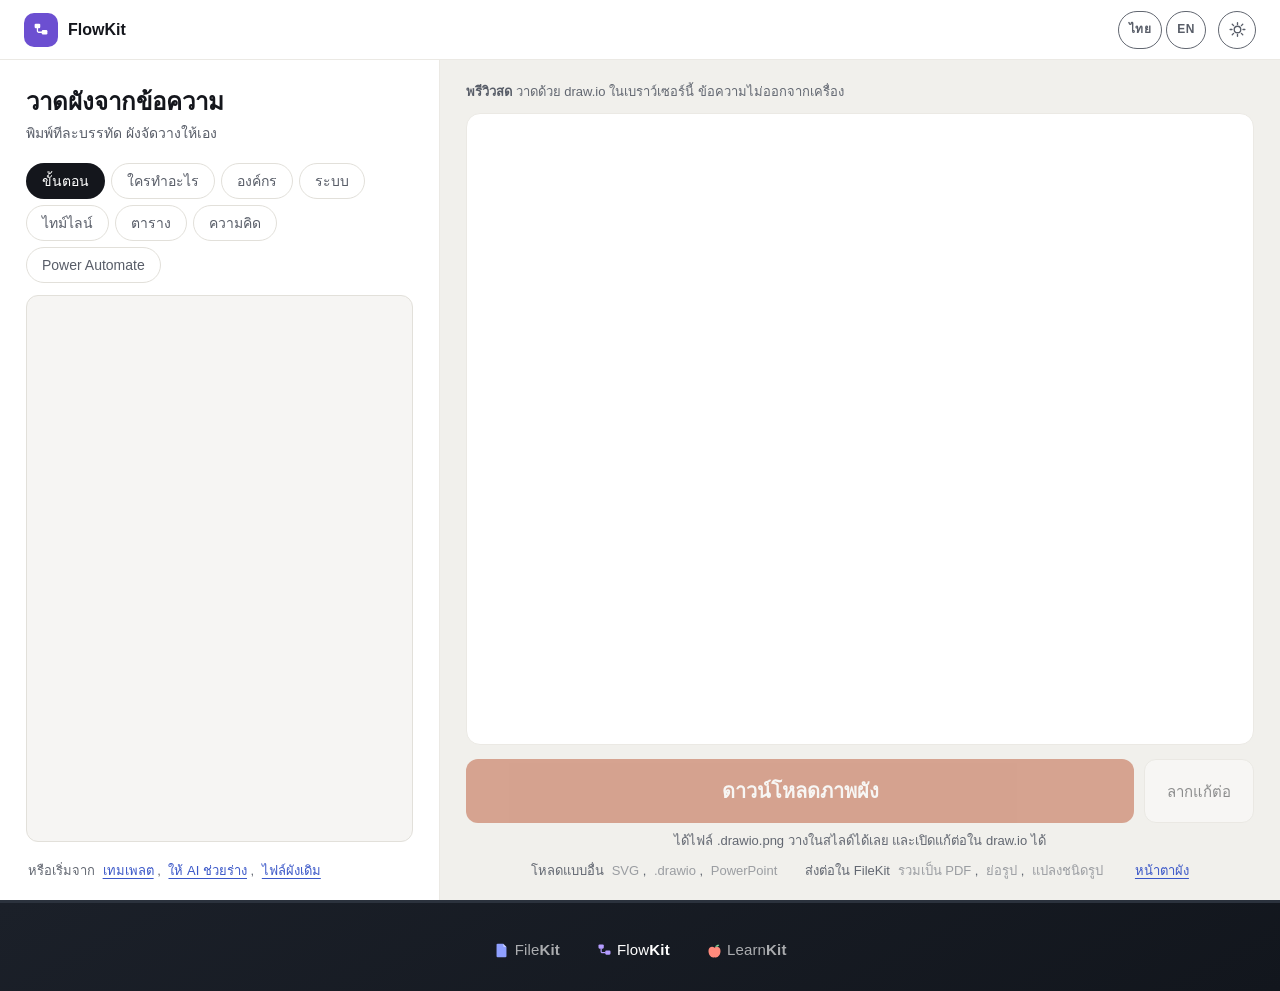
==== commit fc6cf277: "แถบเว็บในเครือ: ชื่อติดกัน ไม่มีป้ายตอนชี้ ตรงกับ FileKit (flowkit-v9) - เทส accepts: ป้ายตอนชี้โผล่" ====
--- a/draw/index.html
+++ b/draw/index.html
@@ -26,7 +26,7 @@
 <meta name="theme-color" content="#101216" media="(prefers-color-scheme: dark)">
 <meta name="theme-color" content="#f6f5f3" media="(prefers-color-scheme: light)">
 <link rel="canonical" href="https://patcharasitp.github.io/flowkit/draw/">
-<meta name="flowkit-version" content="flowkit-v8">
+<meta name="flowkit-version" content="flowkit-v9">
 <link rel="icon" href="../assets/icons/favicon.svg" type="image/svg+xml">
 <link rel="apple-touch-icon" href="../assets/icons/apple-touch-icon.png">
 <link rel="preload" as="font" type="font/woff2" crossorigin href="/filekit/vendor/fonts/Sarabun-Regular.woff2">
@@ -129,12 +129,12 @@
 <!-- แถบเดียวกับหน้าแรกของ FileKit แต่ FlowKit เป็นตัวที่หนาอยู่ ลิงก์หมวดฝากหมวดไว้แล้วพาไปหน้าแรก FileKit
      ‼️ รายการต้องตรงกับหน้าแรก FileKit และหน้าแรก FlowKit (tests/accepts.test.mjs เทียบ) -->
 <!-- แถบเว็บในเครือ (พี่ปอนด์สั่ง 23/09/2026): เหลือ 3 เว็บ FileKit FlowKit LearnKit ตำแหน่งเดียวกันทุกเว็บ เปิดในแท็บเดิม
-     หน้าที่อยู่ = ตัวหนังสือขาวเต็ม , ไอคอนสีประจำเว็บเสมอ (น้ำเงิน ม่วง แอปเปิ้ลแดง) ‼️ แก้ที่หนึ่ง แก้ให้ครบ 4 หน้า FlowKit/tests/accepts.test.mjs เทียบ -->
+     หน้าที่อยู่ = ตัวหนังสือขาวเต็ม , ไอคอนสีประจำเว็บเสมอ (น้ำเงิน ม่วง แอปเปิ้ลแดง) , ชื่อติดกัน FileKit ไม่มีป้ายตอนชี้ (พี่ปอนด์: ไม่ต้องบรรยาย) ‼️ แก้ที่หนึ่ง แก้ให้ครบ 4 หน้า FlowKit/tests/accepts.test.mjs เทียบ -->
 <nav class="network" aria-label="เว็บในเครือ" data-en-al="Sister sites">
   <ul class="sites">
-    <li><a href="/filekit/" aria-label="FileKit" data-tip="เครื่องมือจัดการไฟล์ 64 ตัว" data-tip-en="64 file tools"><svg class="ico ico-file" viewBox="0 0 48 48" aria-hidden="true"><path fill="currentColor" d="M13 5h16l9 9v26a3 3 0 0 1-3 3H13a3 3 0 0 1-3-3V8a3 3 0 0 1 3-3z"/><path fill="#ffffff" fill-opacity=".5" d="M29 5v6a3 3 0 0 0 3 3h6z"/></svg><span>File</span><b>Kit</b></a></li>
-    <li><a class="self" aria-current="page" href="../" aria-label="FlowKit" data-tip="วาดผังจากข้อความ" data-tip-en="Diagrams from text"><svg class="ico ico-flow" viewBox="0 0 48 48" aria-hidden="true"><rect x="7" y="7" width="15" height="12" rx="3.2" fill="currentColor"/><path d="M14.5 19v7.5a3.5 3.5 0 0 0 3.5 3.5h7.5" fill="none" stroke="currentColor" stroke-width="3.4" stroke-linecap="round"/><rect x="26" y="24" width="15" height="12" rx="3.2" fill="currentColor"/></svg><span>Flow</span><b>Kit</b></a></li>
-    <li><a href="/learnkit/" aria-label="LearnKit" data-tip="สมุดจดบทเรียนเห็นภาพ" data-tip-en="Visual lesson notebook"><svg class="ico ico-learn" viewBox="0 0 48 48" aria-hidden="true"><path fill="currentColor" d="M24 16c-5-5-17-3.5-17 9.5 0 12 8.5 21 17 17.5 8.5 3.5 17-5.5 17-17.5 0-13-12-14.5-17-9.5z"/><path fill="#7fd49a" d="M25.5 12.5c4-5 10.5-5.5 12-4-2.5 4.5-7.5 6.5-12 4z"/></svg><span>Learn</span><b>Kit</b></a></li>
+    <li><a href="/filekit/" aria-label="FileKit"><svg class="ico ico-file" viewBox="0 0 48 48" aria-hidden="true"><path fill="currentColor" d="M13 5h16l9 9v26a3 3 0 0 1-3 3H13a3 3 0 0 1-3-3V8a3 3 0 0 1 3-3z"/><path fill="#ffffff" fill-opacity=".5" d="M29 5v6a3 3 0 0 0 3 3h6z"/></svg><span>File</span><b>Kit</b></a></li>
+    <li><a class="self" aria-current="page" href="../" aria-label="FlowKit"><svg class="ico ico-flow" viewBox="0 0 48 48" aria-hidden="true"><rect x="7" y="7" width="15" height="12" rx="3.2" fill="currentColor"/><path d="M14.5 19v7.5a3.5 3.5 0 0 0 3.5 3.5h7.5" fill="none" stroke="currentColor" stroke-width="3.4" stroke-linecap="round"/><rect x="26" y="24" width="15" height="12" rx="3.2" fill="currentColor"/></svg><span>Flow</span><b>Kit</b></a></li>
+    <li><a href="/learnkit/" aria-label="LearnKit"><svg class="ico ico-learn" viewBox="0 0 48 48" aria-hidden="true"><path fill="currentColor" d="M24 16c-5-5-17-3.5-17 9.5 0 12 8.5 21 17 17.5 8.5 3.5 17-5.5 17-17.5 0-13-12-14.5-17-9.5z"/><path fill="#7fd49a" d="M25.5 12.5c4-5 10.5-5.5 12-4-2.5 4.5-7.5 6.5-12 4z"/></svg><span>Learn</span><b>Kit</b></a></li>
   </ul>
 </nav>
 
--- a/draw/draw.css
+++ b/draw/draw.css
@@ -296,16 +296,11 @@
    ระยะข้างลดจาก 20 เป็น 16 พิกเซล เพราะไอคอนทำให้แถบยาวขึ้น 42 พิกเซล แล้ว BKK Dashboard ตกบรรทัด (วัดจริงที่จอ 1280) */
 .sites a{position:relative; padding-inline:16px}
 .sites a .ico{width:17px; height:17px; flex:none; align-self:center; display:block}
-.sites a::after{content:attr(data-tip); position:absolute; left:50%; bottom:calc(100% + 7px); transform:translateX(-50%);
-  background:#14161c; color:#eef1ff; border:1px solid rgba(255,255,255,.15); border-radius:7px; padding:5px 10px;
-  font-size:12.5px; font-weight:400; line-height:1.5; white-space:nowrap; letter-spacing:0; box-shadow:0 10px 24px -10px rgba(0,0,0,.7);
-  opacity:0; visibility:hidden; transition:opacity .12s ease}
-.sites a:hover::after,.sites a:focus-visible::after{opacity:1; visibility:visible}
-:root[lang="en"] .sites a::after{content:attr(data-tip-en)}
-@media (prefers-reduced-motion: reduce){ .sites a::after{transition:none} }
 /* 3 sites bar 23/09/2026 (see index.html comment) */
 .sites a{opacity:1; color:rgba(255,255,255,.64)}
 .sites a.self,.sites a:hover,.sites a:focus-visible{color:#fff}
 .sites .ico-file{color:#8fa0ff} .sites .ico-flow{color:#b59dff} .sites .ico-learn{color:#ff8a7c}
-@media (max-width:640px){ .network{display:block} .sites a{padding-inline:12px} .sites a::after{display:none} }
-
+.sites a span+b{margin-left:-.28em}   /* ชื่อติดกัน FileKit (พี่ปอนด์ 23/09/2026) ตัวบางกับตัวหนายังแยกน้ำหนัก */
+
+@media (max-width:640px){ .network{display:block} .sites a{padding-inline:12px} }
+
